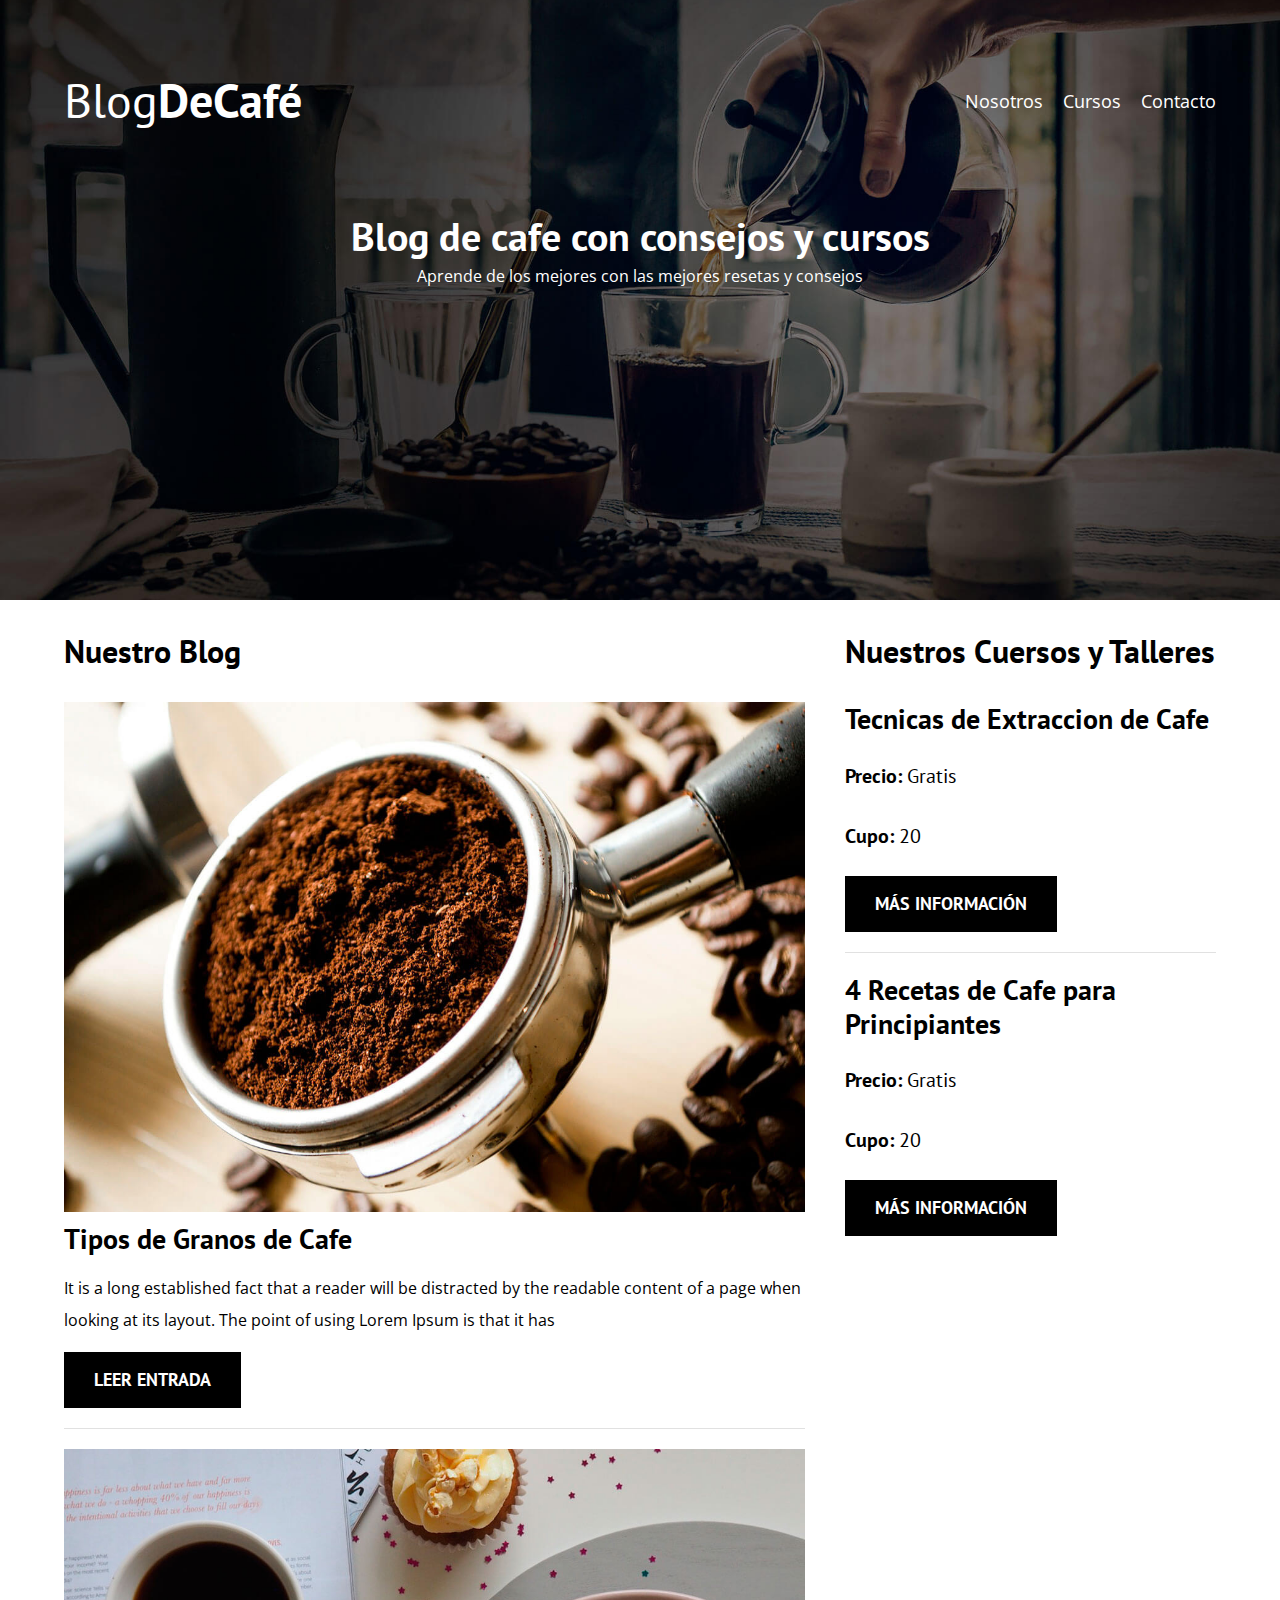
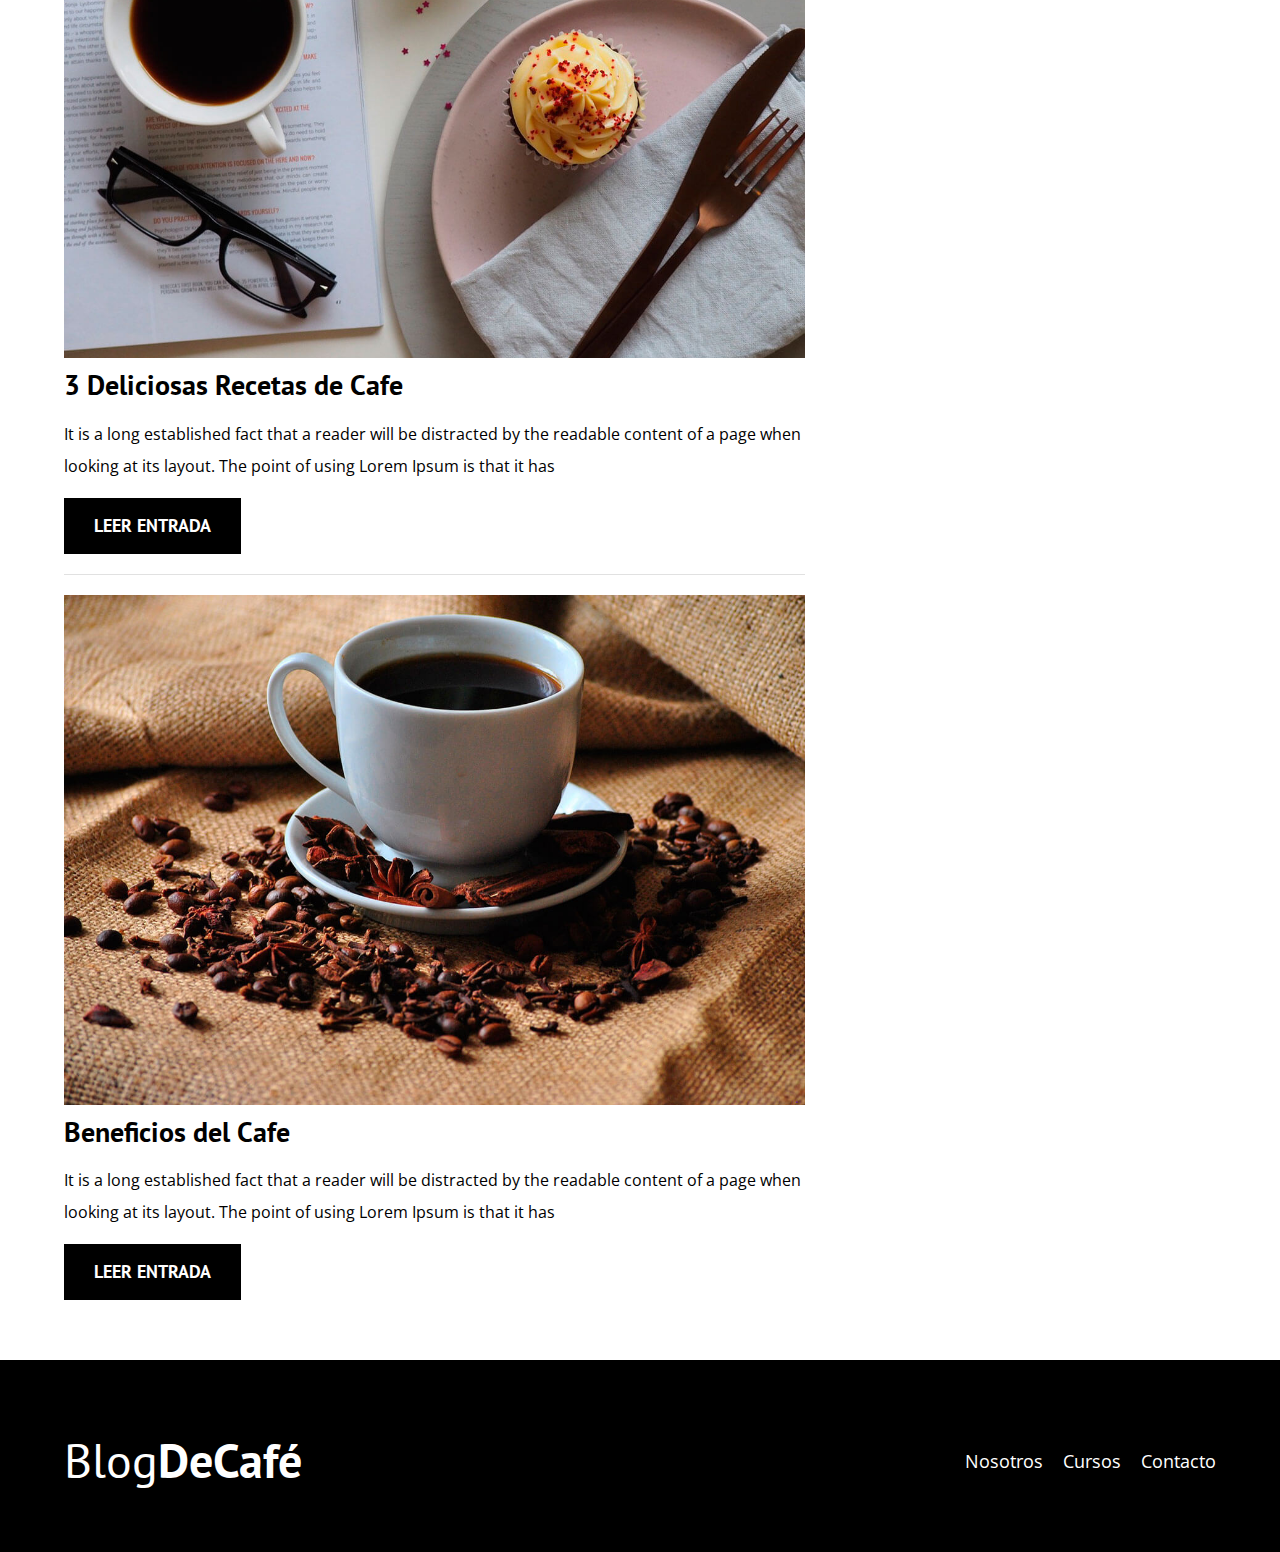
==== index.html @ 7cff0eab "Add files via upload" ====
<!DOCTYPE html>
<html lang="en">
<head>
    <meta charset="UTF-8">
    <meta name="viewport" content="width=device-width, initial-scale=1.0">
    <title>BlogDeCafe </title>
    
    <!--Preload-->

    <link rel="preload" href="css/normalize.css" as="style">
    <link rel="stylesheet" href="css/normalize.css">

    <link rel="preload" href="https://fonts.googleapis.com/css2?family=Open+Sans&family=PT+Sans:ital,wght@0,700;1,400&display=swap" 
    crossorigin="crossorigin" as="font">
    <link href="https://fonts.googleapis.com/css2?family=Open+Sans&family=PT+Sans:ital,wght@0,700;1,400&display=swap" rel="stylesheet">

    <link rel="preload" href="css/style.css" as="style">
    <link rel="stylesheet" href="css/style.css">

    <link rel="preload" href="img/blog1.jpg" as="image">
    
</head>
<body>
    <header class="header">

        <div class="contenedor">
            <div class="barra">
                <a class="logo no-margin centrar-texto" href="index.html">
                   <h1 class="logo_nombre">Blog<span class="logo_bold">DeCafé</span></h1>
                </a>

                <nav class="navegacion">
                    <a href="nosotros.html" class="navegacion_enlace">Nosotros</a>
                    <a href="cursos.html" class="navegacion_enlace">Cursos</a>
                    <a href="contacto.html" class="navegacion_enlace">Contacto</a>
                </nav>
            </div>
        </div>

        <div class="header_texto">
            <h2 class="no-margin">Blog de cafe con consejos y cursos</h2>
            <p class="no-margin">Aprende de los mejores con las mejores resetas y consejos</p>
        </div>
    </header>

    <div class="contenedor contenido-principal">

        <main class="blog">
            <h3>Nuestro Blog</h3>

            <article class="entrada">

                <div class="entrada_imagen">
                    <img loading="lazy" src="img/blog1.jpg" alt="imagen blog">
                </div>

                <div class="entrada-contenido">
                    <h4 class="no-margin">Tipos de Granos de Cafe</h4>
                    <p>It is a long established fact that a reader will be distracted by the readable content of a page when looking at its layout. The point of using Lorem Ipsum is that it has</p>
                    <a href="entrada.html" class="boton boton-primario">Leer Entrada</a>
                </div>

            </article>

            <article class="entrada">

                <div class="entrada_imagen">
                    <img loading="lazy" src="img/blog2.jpg" alt="imagen blog">
                </div>

                <div class="entrada-contenido">
                    <h4 class="no-margin">3 Deliciosas Recetas de Cafe</h4>
                    <p>It is a long established fact that a reader will be distracted by the readable content of a page when looking at its layout. The point of using Lorem Ipsum is that it has</p>
                    <a href="entrada.html" class="boton boton-primario">Leer Entrada</a>
                </div>

            </article>

            <article class="entrada">

                <div class="entrada_imagen">
                    <img loading="lazy" src="img/blog3.jpg" alt="imagen blog">
                </div>

                <div class="entrada-contenido">
                    <h4 class="no-margin">Beneficios del Cafe</h4>
                    <p>It is a long established fact that a reader will be distracted by the readable content of a page when looking at its layout. The point of using Lorem Ipsum is that it has</p>
                    <a href="entrada.html" class="boton boton-primario">Leer Entrada</a>
                </div>

            </article>

        </main>

        <aside class="sidebar">
            <h3>Nuestros Cuersos y Talleres</h3>

            <ul class="cursos no-padding">
                <li class="widget-curso">
                    <h4 class="no-margin">Tecnicas de Extraccion de Cafe</h4>
                    <p class="widget-curso_label">Precio:
                        <span class="widget-curso_info">Gratis</span>
                    </p>
                    <p class="widget-curso_label">Cupo:
                        <span class="widget-curso_info">20</span>
                    </p>
                    <a href="entrada.html" class="boton boton-primario">Más Información</a>
                </li>

                <li class="widget-curso">
                    <h4 class="no-margin">4 Recetas de Cafe para Principiantes</h4>
                    <p class="widget-curso_label">Precio:
                        <span class="widget-curso_info">Gratis</span>
                    </p>
                    <p class="widget-curso_label">Cupo:
                        <span class="widget-curso_info">20</span>
                    </p>
                    <a href="entrada.html" class="boton boton-primario">Más Información</a>
                </li>

            </ul>
        </aside>
    </div>

    <footer class="footer">
        <div class="contenedor">
            <div class="barra">
                <a class="logo no-margin centrar-texto" href="index.html">
                   <h1 class="logo_nombre">Blog<span class="logo_bold">DeCafé</span></h1>
                </a>

                <nav class="navegacion">
                    <a href="nosotros.html" class="navegacion_enlace">Nosotros</a>
                    <a href="cursos.html" class="navegacion_enlace">Cursos</a>
                    <a href="contacto.html" class="navegacion_enlace">Contacto</a>
                </nav>
            </div>

        </div>
    </footer>
</body>
</html>
---- css/style.css ----
:root {
    --fuenteHeadong: "PT Sans", sans-serif;
    --fuenteParrafos: "Open Sans", sans-serif;

    --primario: #784d3c;
    --gris: #e1e1e1;
    --blanco: #ffffff;
    --negro: #000000;
}

html {
    box-sizing: border-box;
    font-size: 62.5%;
}

*, *:before, *:after {
    box-sizing: inherit;
}

body {
    font-family: var(--fuenteParrafos);
    font-size: 1.6rem;
    line-height: 2;
}

/** Golbales **/
.contenedor {
   /** max-width: 120rem;
    width: 90%; */
    width: min(90%, 120rem);
    margin: 0 auto;
}

a {
    text-decoration: none;
}

h1, h2, h3, h4 {
    font-family: var(--fuenteHeadong);
    line-height: 1.2;
}

h1 {
    font-size: 4.8rem;
}
h2 {
    font-size: 4rem;
}
h3 {
    font-size: 3.2rem;
}
h4 {
    font-size: 2.8rem;
}
img {
    max-width: 100%;
}

/** Utilidades **/
.no-margin {
    margin: 0;
}
.no-padding {
    padding: 0;
}
.centrar-texto {
    text-align: center;
}

/** Header **/

.header {
   background-image: url(../img/banner.jpg); 
   height: 60rem;
   background-size: cover;
   background-repeat: no-repeat;
   background-position: center center;
}

.header_texto {
    text-align: center;
    color: var(--blanco);
    margin-top: 5rem;
}

@media (min-width:768){
    .header_texto {
        margin-top: 15rem;
    }
}

.barra {
    padding-top: 4rem;
}

@media (min-width:768px) {
    .barra {
        display: flex;
        justify-content: space-between;
        align-items: center;
    }
}

.logo {
    color: var(--blanco);

}

.logo_nombre{
    font-weight: 400;
}

.logo_bold {
    font-weight: 700;
}

@media (min-width: 768px) {
    .navegacion {
        display: flex;
        gap: 2rem;

    }
}

.navegacion_enlace {
    display: block;
    text-align: center;
    font-size: 1.8rem;
    color: var(--blanco);
}

@media (min-width: 768px) {
    .contenido-principal {
        display: grid;
        grid-template-columns: 2fr 1fr;
        column-gap: 4rem;
    }
}

.entrada {
    border-bottom: 1px solid var(--gris);
    margin-bottom: 2rem;
}

.entrada:last-of-type{
    border: none;
    margin-bottom: 0;

}

.boton{
    display: block;
    font-family: var(--fuenteHeadong);
    color: var(--blanco);
    text-align: center;
    padding: 1rem 3rem;
    font-size: 1.8rem;
    text-transform: uppercase;
    font-weight: 700;
    margin-bottom: 2rem;
    border: none;
}

@media (min-width:768px){
     .boton {
        display: inline-block;
     }
}

.boton:hover {
    cursor:pointer;
}

.boton-primario{
    background-color: var(--negro);
}

.boton-secundario {
    background-color: var(--primario);
}

.cursos {
    list-style: none;
}

.widget-curso{
    border-bottom: 1px solid var(--gris);
    margin-bottom:2rem;
}

.widget-curso:last-of-type{
    border: none;
    margin-bottom: 0;
}

.widget-curso_label,
.curso_label {
    font-family: var(--fuenteHeadong);
    font-weight: bold;
}

.widget-curso_info,
.curso_info {
    font-weight: normal;
}

.widget-curso_label,
.widget-curso_info,
.curso_label, .curso_info{
    font-size: 2rem;
}

.footer{
    background-color: var(--negro);
    padding-bottom: 3rem;
    margin-top: 4rem;
}

/** Sobre Nosotros**/
@media (min-width:768px){
    .sobre-nosotros{
        display: grid;
        grid-template-columns: repeat(2, 1fr);
        column-gap: 2rem;
    }
}

/** cursos **/
.curso{
    padding: 3rem 0;
    border-bottom: 1rem solid var(--gris); 
}

@media (min-width: 768px){
    .curso {
        display: grid;
        grid-template-columns: 1fr 2fr;
        column-gap: 2rem;
    }
}

.curso:last-of-type {
    border: none;
}

/** contacto **/
.contacto-bg {
    background-image: url(../img/contacto.jpg);
    height: 40rem;
    background-size: cover;
    background-repeat: no-repeat;
}

.formulario {
    background-color: var(--blanco);
    margin: -5rem auto 0 auto;
    width: 95%;
    padding: 5rem;
}

.campo {
    display: flex;
    margin-bottom: 2rem;
    gap: 2rem;
}

.campo__label {
    flex: 0 0 9rem;
    text-align: right;

}

.campo__field {
    flex: 1;
    border: 1px solid var(--gris);
}

.campo__field--textarea {
    height: 20rem;
}
---- css/style.css ----
:root {
    --fuenteHeadong: "PT Sans", sans-serif;
    --fuenteParrafos: "Open Sans", sans-serif;

    --primario: #784d3c;
    --gris: #e1e1e1;
    --blanco: #ffffff;
    --negro: #000000;
}

html {
    box-sizing: border-box;
    font-size: 62.5%;
}

*, *:before, *:after {
    box-sizing: inherit;
}

body {
    font-family: var(--fuenteParrafos);
    font-size: 1.6rem;
    line-height: 2;
}

/** Golbales **/
.contenedor {
   /** max-width: 120rem;
    width: 90%; */
    width: min(90%, 120rem);
    margin: 0 auto;
}

a {
    text-decoration: none;
}

h1, h2, h3, h4 {
    font-family: var(--fuenteHeadong);
    line-height: 1.2;
}

h1 {
    font-size: 4.8rem;
}
h2 {
    font-size: 4rem;
}
h3 {
    font-size: 3.2rem;
}
h4 {
    font-size: 2.8rem;
}
img {
    max-width: 100%;
}

/** Utilidades **/
.no-margin {
    margin: 0;
}
.no-padding {
    padding: 0;
}
.centrar-texto {
    text-align: center;
}

/** Header **/

.header {
   background-image: url(../img/banner.jpg); 
   height: 60rem;
   background-size: cover;
   background-repeat: no-repeat;
   background-position: center center;
}

.header_texto {
    text-align: center;
    color: var(--blanco);
    margin-top: 5rem;
}

@media (min-width:768){
    .header_texto {
        margin-top: 15rem;
    }
}

.barra {
    padding-top: 4rem;
}

@media (min-width:768px) {
    .barra {
        display: flex;
        justify-content: space-between;
        align-items: center;
    }
}

.logo {
    color: var(--blanco);

}

.logo_nombre{
    font-weight: 400;
}

.logo_bold {
    font-weight: 700;
}

@media (min-width: 768px) {
    .navegacion {
        display: flex;
        gap: 2rem;

    }
}

.navegacion_enlace {
    display: block;
    text-align: center;
    font-size: 1.8rem;
    color: var(--blanco);
}

@media (min-width: 768px) {
    .contenido-principal {
        display: grid;
        grid-template-columns: 2fr 1fr;
        column-gap: 4rem;
    }
}

.entrada {
    border-bottom: 1px solid var(--gris);
    margin-bottom: 2rem;
}

.entrada:last-of-type{
    border: none;
    margin-bottom: 0;

}

.boton{
    display: block;
    font-family: var(--fuenteHeadong);
    color: var(--blanco);
    text-align: center;
    padding: 1rem 3rem;
    font-size: 1.8rem;
    text-transform: uppercase;
    font-weight: 700;
    margin-bottom: 2rem;
    border: none;
}

@media (min-width:768px){
     .boton {
        display: inline-block;
     }
}

.boton:hover {
    cursor:pointer;
}

.boton-primario{
    background-color: var(--negro);
}

.boton-secundario {
    background-color: var(--primario);
}

.cursos {
    list-style: none;
}

.widget-curso{
    border-bottom: 1px solid var(--gris);
    margin-bottom:2rem;
}

.widget-curso:last-of-type{
    border: none;
    margin-bottom: 0;
}

.widget-curso_label,
.curso_label {
    font-family: var(--fuenteHeadong);
    font-weight: bold;
}

.widget-curso_info,
.curso_info {
    font-weight: normal;
}

.widget-curso_label,
.widget-curso_info,
.curso_label, .curso_info{
    font-size: 2rem;
}

.footer{
    background-color: var(--negro);
    padding-bottom: 3rem;
    margin-top: 4rem;
}

/** Sobre Nosotros**/
@media (min-width:768px){
    .sobre-nosotros{
        display: grid;
        grid-template-columns: repeat(2, 1fr);
        column-gap: 2rem;
    }
}

/** cursos **/
.curso{
    padding: 3rem 0;
    border-bottom: 1rem solid var(--gris); 
}

@media (min-width: 768px){
    .curso {
        display: grid;
        grid-template-columns: 1fr 2fr;
        column-gap: 2rem;
    }
}

.curso:last-of-type {
    border: none;
}

/** contacto **/
.contacto-bg {
    background-image: url(../img/contacto.jpg);
    height: 40rem;
    background-size: cover;
    background-repeat: no-repeat;
}

.formulario {
    background-color: var(--blanco);
    margin: -5rem auto 0 auto;
    width: 95%;
    padding: 5rem;
}

.campo {
    display: flex;
    margin-bottom: 2rem;
    gap: 2rem;
}

.campo__label {
    flex: 0 0 9rem;
    text-align: right;

}

.campo__field {
    flex: 1;
    border: 1px solid var(--gris);
}

.campo__field--textarea {
    height: 20rem;
}
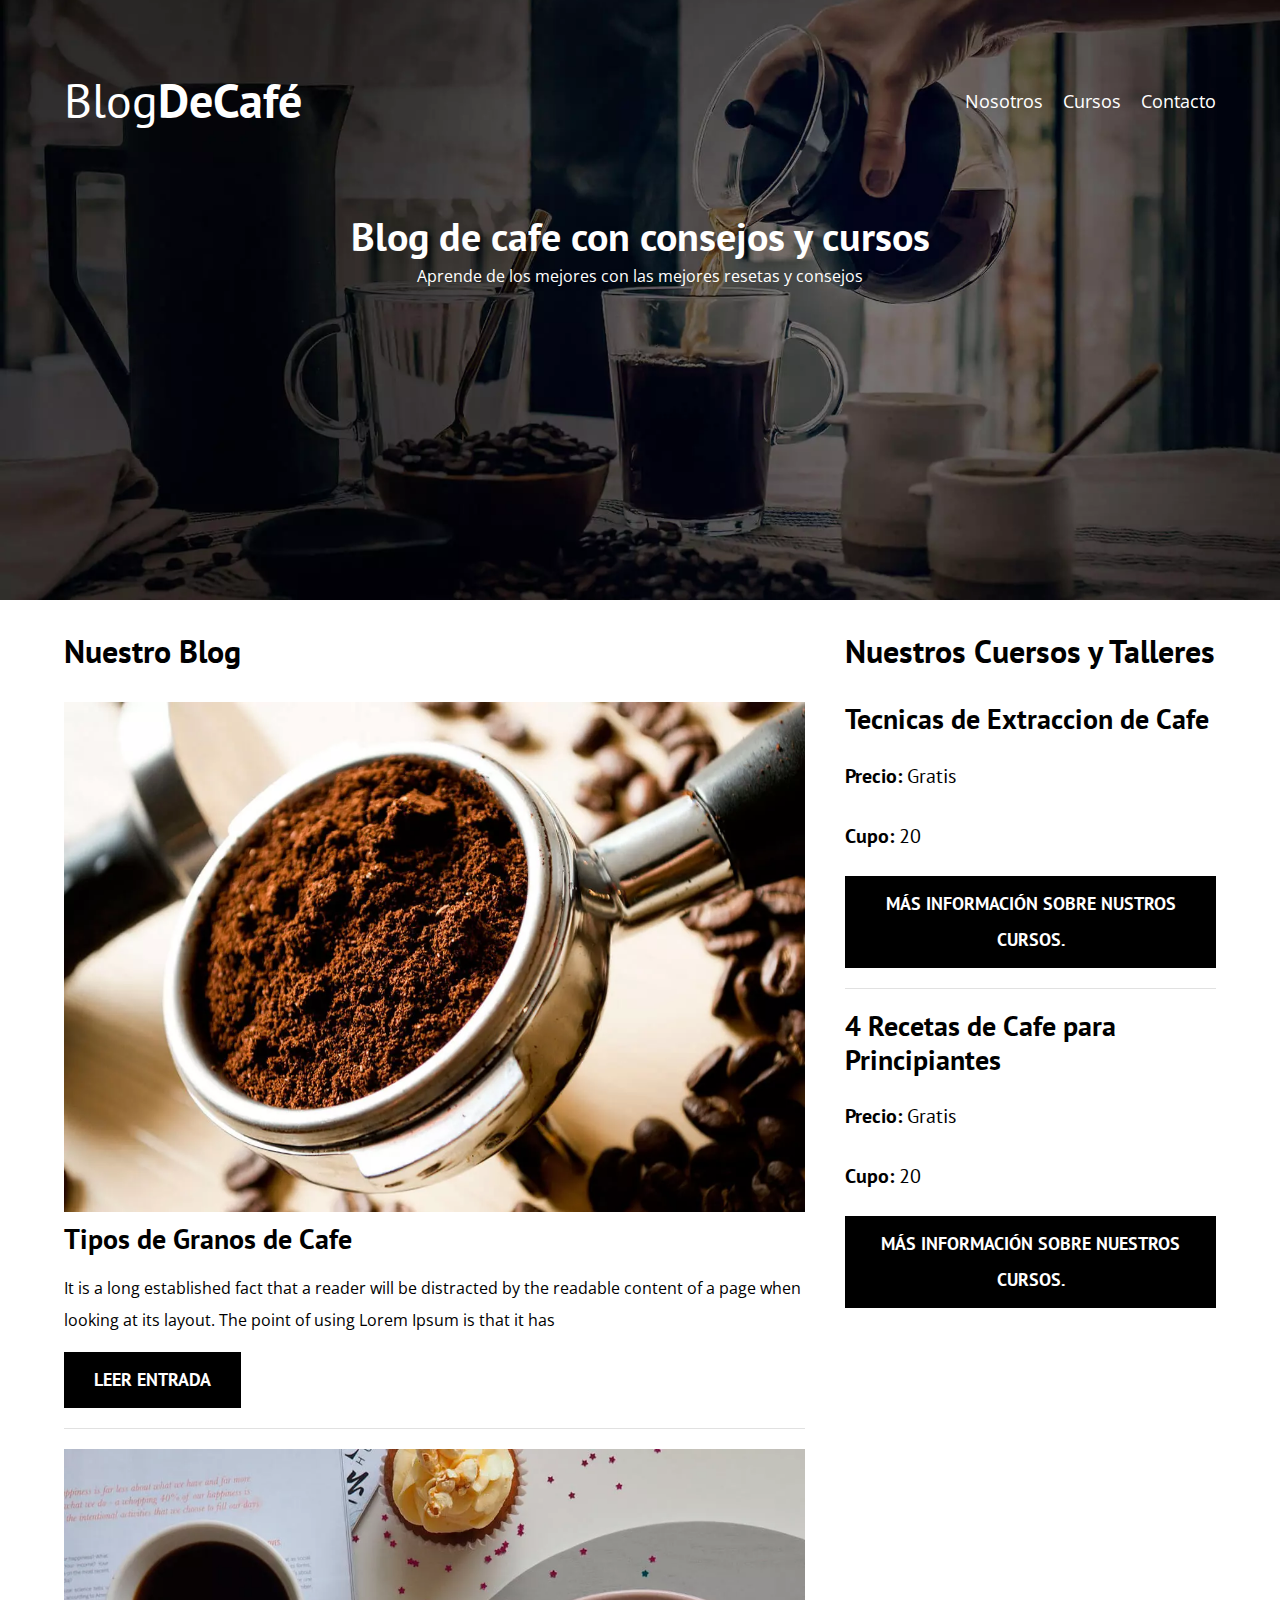
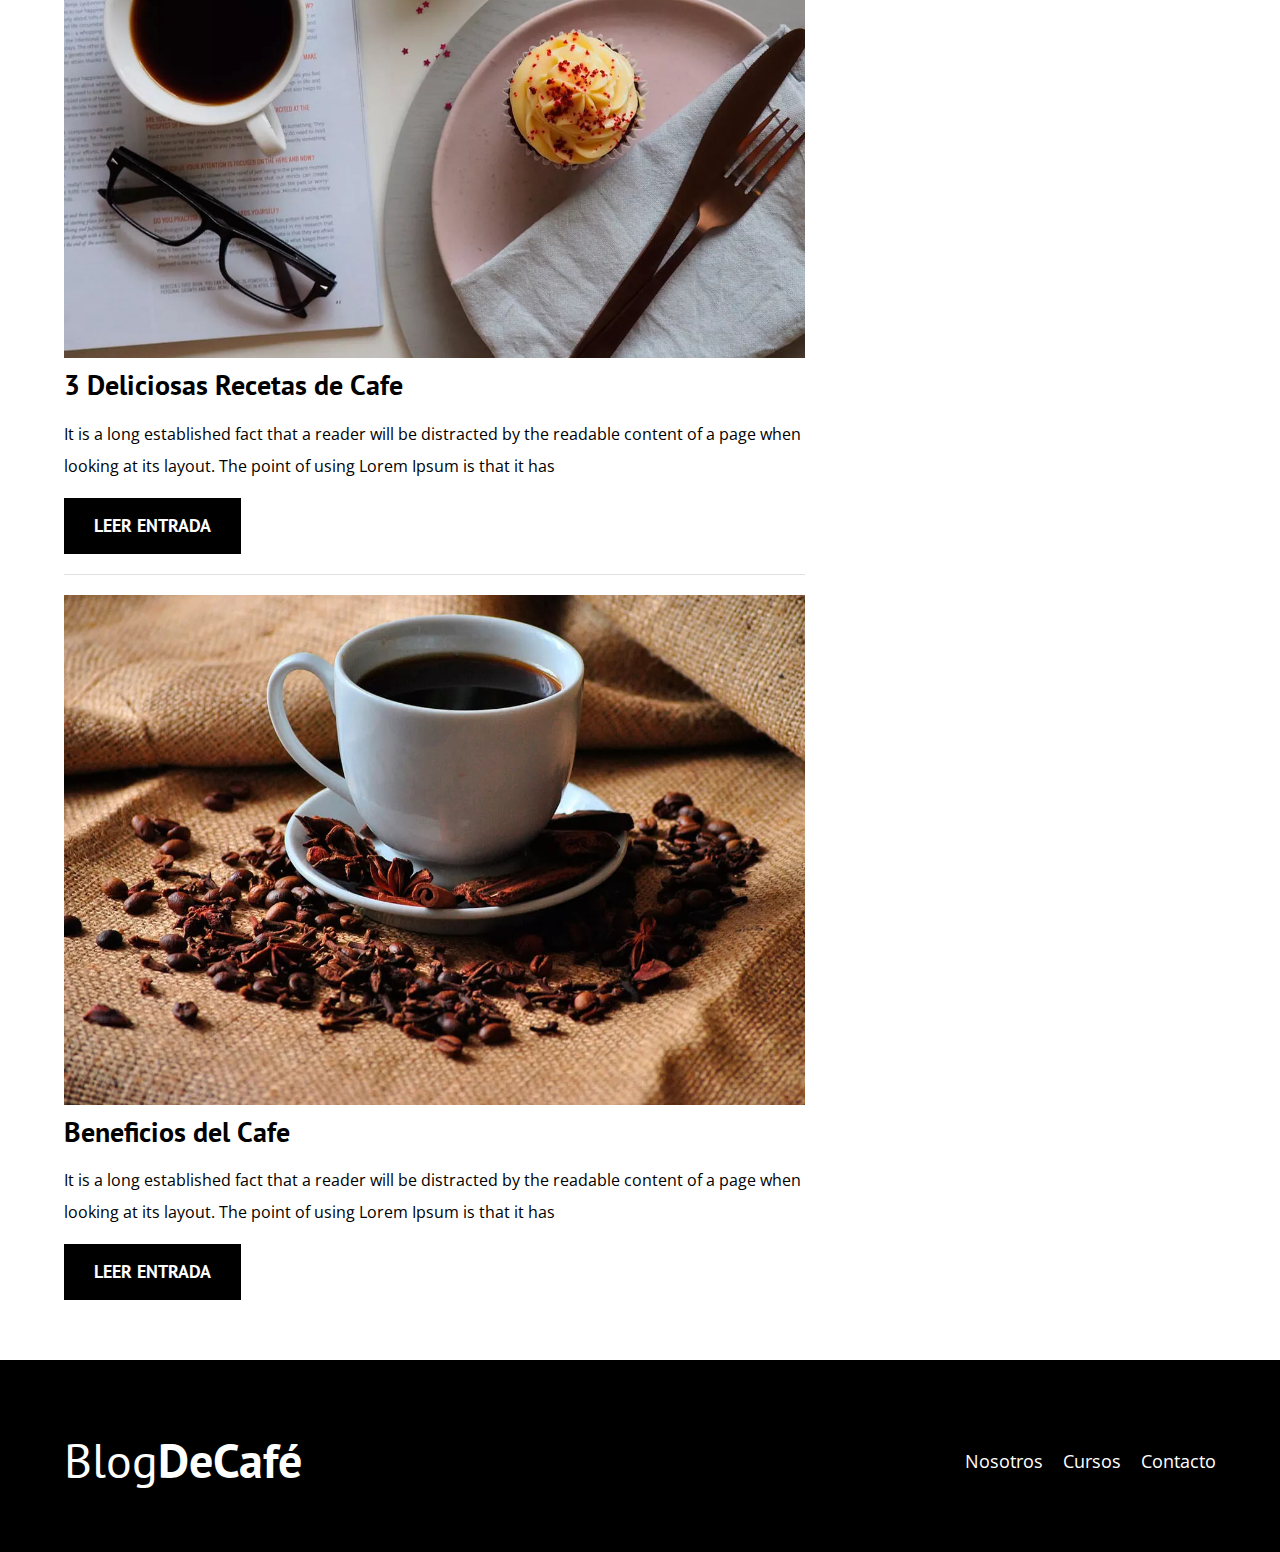
==== commit c78d7b7a: "Mejoras de Performance" ====
--- a/index.html
+++ b/index.html
@@ -4,6 +4,7 @@
     <meta charset="UTF-8">
     <meta name="viewport" content="width=device-width, initial-scale=1.0">
     <title>BlogDeCafe </title>
+    <meta name="description" content="Pagina web de blog de cafe">
     
     <!--Preload-->
 
@@ -17,7 +18,7 @@
     <link rel="preload" href="css/style.css" as="style">
     <link rel="stylesheet" href="css/style.css">
 
-    <link rel="preload" href="img/blog1.jpg" as="image">
+    
     
 </head>
 <body>
@@ -51,7 +52,10 @@
             <article class="entrada">
 
                 <div class="entrada_imagen">
-                    <img loading="lazy" src="img/blog1.jpg" alt="imagen blog">
+                    <picture>
+                        <source loading="lazy" srcset="img/blog1.webp" type="image/webp">
+                        <img loading="lazy" src="img/blog1.jpg" alt="imagen blog">
+                    </picture>
                 </div>
 
                 <div class="entrada-contenido">
@@ -65,7 +69,10 @@
             <article class="entrada">
 
                 <div class="entrada_imagen">
-                    <img loading="lazy" src="img/blog2.jpg" alt="imagen blog">
+                    <picture>
+                        <source loading="lazy" srcset="img/blog2.webp" type="image/webp">
+                        <img loading="lazy" src="img/blog2.jpg" alt="imagen blog">
+                    </picture>
                 </div>
 
                 <div class="entrada-contenido">
@@ -79,7 +86,10 @@
             <article class="entrada">
 
                 <div class="entrada_imagen">
-                    <img loading="lazy" src="img/blog3.jpg" alt="imagen blog">
+                    <picture>
+                        <source loading="lazy" srcset="img/blog3.webp" type="image/webp">
+                        <img loading="lazy" src="img/blog3.jpg" alt="imagen blog">
+                    </picture>
                 </div>
 
                 <div class="entrada-contenido">
@@ -104,7 +114,7 @@
                     <p class="widget-curso_label">Cupo:
                         <span class="widget-curso_info">20</span>
                     </p>
-                    <a href="entrada.html" class="boton boton-primario">Más Información</a>
+                    <a href="entrada.html" class="boton boton-primario">Más Información sobre nustros cursos.</a>
                 </li>
 
                 <li class="widget-curso">
@@ -115,7 +125,7 @@
                     <p class="widget-curso_label">Cupo:
                         <span class="widget-curso_info">20</span>
                     </p>
-                    <a href="entrada.html" class="boton boton-primario">Más Información</a>
+                    <a href="entrada.html" class="boton boton-primario">Más Información sobre nuestros cursos.</a>
                 </li>
 
             </ul>
@@ -138,5 +148,6 @@
 
         </div>
     </footer>
+    <script src="JS/modernizr.js"></script>
 </body>
 </html>--- a/css/style.css
+++ b/css/style.css
@@ -68,9 +68,14 @@
 }
 
 /** Header **/
-
+.webp .header  {
+    background-image: url(../img/banner.webp);
+}
+
+.no-webp .header {
+    background-image: url(../img/banner.jpg); 
+}
 .header {
-   background-image: url(../img/banner.jpg); 
    height: 60rem;
    background-size: cover;
    background-repeat: no-repeat;
--- a/css/style.css
+++ b/css/style.css
@@ -68,9 +68,14 @@
 }
 
 /** Header **/
-
+.webp .header  {
+    background-image: url(../img/banner.webp);
+}
+
+.no-webp .header {
+    background-image: url(../img/banner.jpg); 
+}
 .header {
-   background-image: url(../img/banner.jpg); 
    height: 60rem;
    background-size: cover;
    background-repeat: no-repeat;
